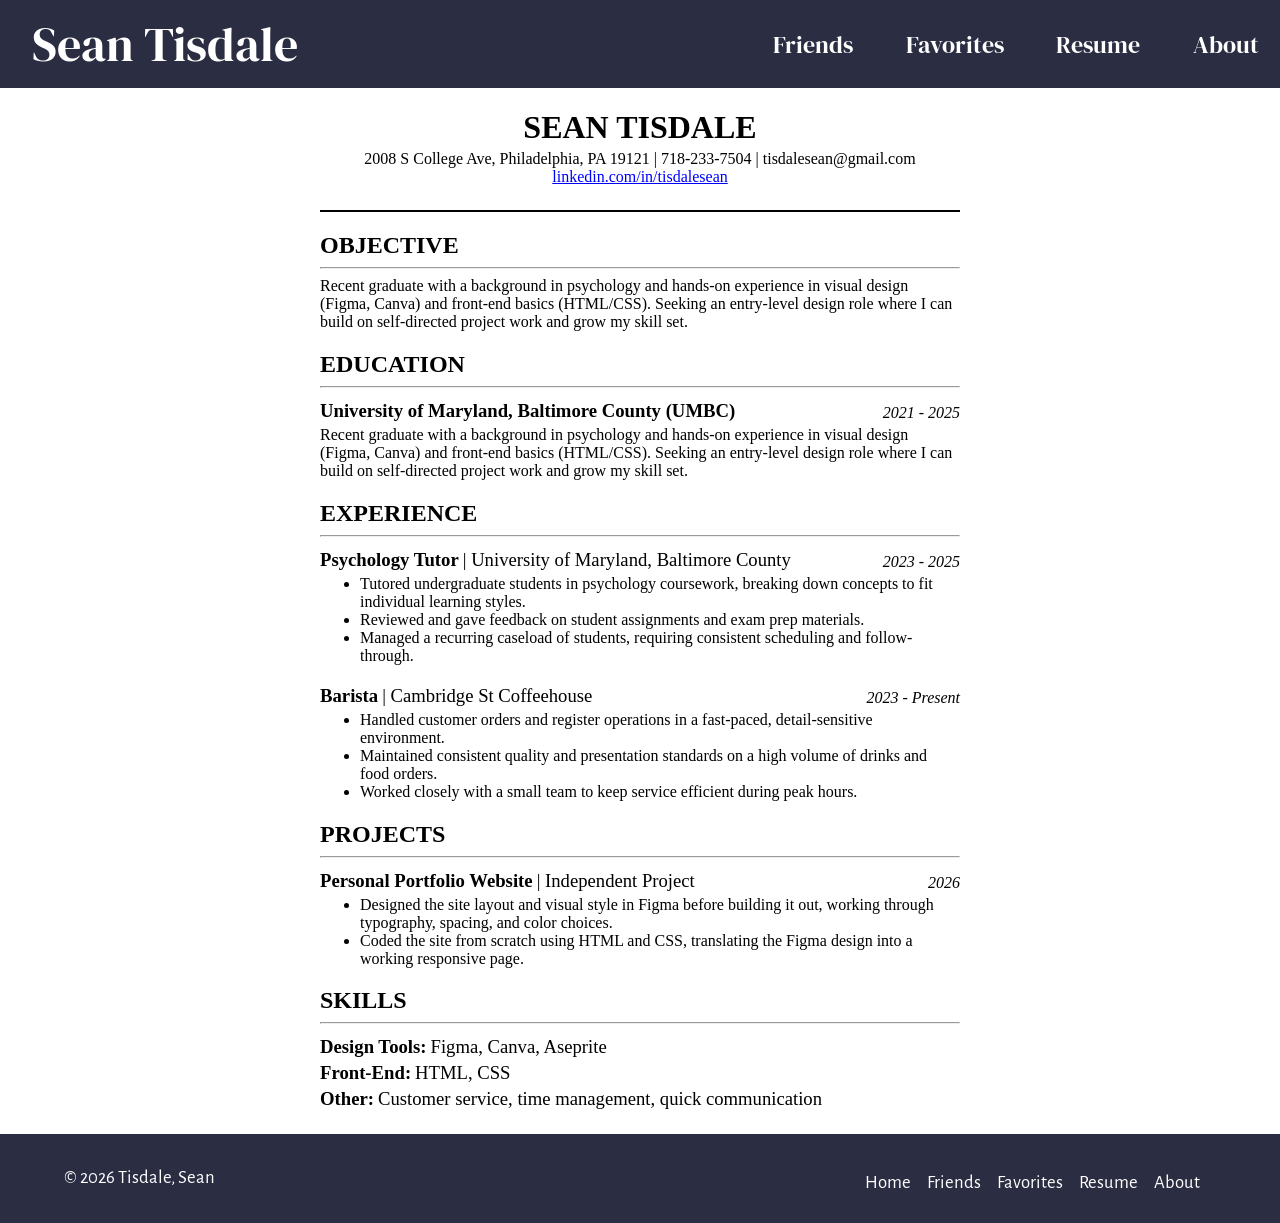
==== Resume/index.html @ 56337036 "Add files via upload" ====
<!doctype html>

<html lang="eng">
  <head>
    <meta charset="UTF-8" />
    <meta name="viewport" content="width=device-width, initial-scale=1.0" />
    <title>Sean Tisdale Resume</title>

    <link rel="preconnect" href="https://fonts.googleapis.com" />
    <link rel="preconnect" href="https://fonts.gstatic.com" crossorigin />
    <link
      href="https://fonts.googleapis.com/css2?family=Alegreya+Sans:ital,wght@0,100;0,300;0,400;0,500;0,700;0,800;0,900;1,100;1,300;1,400;1,500;1,700;1,800;1,900&family=DM+Serif+Display:ital@0;1&family=Yuyu&display=swap"
      rel="stylesheet"
    />
    <style>
      .heading {
        text-align: center;
        margin: 0;
      }

      body {
        margin: 0;
      }

      .section {
        margin-left: 25%;
        margin-right: 25%;
      }

      p {
        margin-top: 4px;
      }

      h1,
      h2,
      h3 {
        margin-bottom: 0px;
      }

      h3 {
        margin-top: 4px;
      }

      h4 {
        font-weight: normal;
        margin: 0;
        margin-left: 4px;
        font-size: 14pt;
      }

      ul {
        margin-top: 4px;
      }

      .thick {
        width: 50%;
        border: none;
        background-color: black;
        height: 1.5px;
      }

      .heading > p {
        font-size: 10pt;
        margin-top: 4px;
        margin-bottom: 24px;
      }

      .flexy {
        display: flex;
        justify-content: space-between;
        align-items: flex-end;
      }

      .flexy2 {
        display: flex;
        justify-content: flex-start;
        align-items: flex-end;
      }

      .flexy p {
        margin-bottom: 0;
        font-style: italic;
      }

      .font-resume {
        font-family: Cambria, Cochin, Georgia, Times, "Times New Roman", serif;
      }

      .navigation {
        height: 88px;
      }

      footer {
        display: flex;
        justify-content: space-between;
        align-items: center;
        color: white;
        padding-top: 12px;
        margin-top: 24px;
        height: 76.79px;
      }

      footer ul {
        display: flex;
        flex-basis: auto;
        flex-grow: 0;
        flex-shrink: 0;
        flex-wrap: wrap;
        line-height: 24px;
        justify-content: flex-end;
        padding: 8px;
        text-align: start;
        margin-bottom: 8px;
      }
      .nav-item {
        list-style: none;
        text-align: start;
        padding: 8px;
      }
    </style>

    <link href="../style.css" rel="stylesheet" />
  </head>

  <body>
    <!-- Navbar -->
    <nav class="header dm-serif-display-regular navigation">
      <div class="title">
        <a href="../Practice Website.html">Sean Tisdale</a>
      </div>
      <div class="bar"></div>
      <div class="navSelection">
        <a href="../friends.html">Friends</a>
      </div>
      <div class="navSelection"><a href="../favorites.html">Favorites</a></div>
      <div class="navSelection">
        <a href="../Resume/index.html">Resume</a>
      </div>
      <div class="navSelection"><a href="../about.html">About</a></div>
    </nav>
    <!-- Resume -->
    <div class="font-resume">
      <div class="heading">
        <h1>SEAN TISDALE</h1>
        <p style="font-size: 12pt">
          2008 S College Ave, Philadelphia, PA 19121 | 718-233-7504 |
          tisdalesean@gmail.com <br />
          <a
            href="https://www.linkedin.com/in/tisdalesean/"
            style="color: blue; text-decoration: underline"
            target="_blank"
            >linkedin.com/in/tisdalesean</a
          >
        </p>
      </div>
      <hr class="thick" />

      <div class="section">
        <h2>OBJECTIVE</h2>
        <hr />
        <p>
          Recent graduate with a background in psychology and hands-on
          experience in visual design (Figma, Canva) and front-end basics
          (HTML/CSS). Seeking an entry-level design role where I can build on
          self-directed project work and grow my skill set.
        </p>
      </div>
      <div class="section">
        <h2>EDUCATION</h2>
        <hr />
        <div class="flexy">
          <h3>University of Maryland, Baltimore County (UMBC)</h3>
          <p>2021 - 2025</p>
        </div>
        <p>
          Recent graduate with a background in psychology and hands-on
          experience in visual design (Figma, Canva) and front-end basics
          (HTML/CSS). Seeking an entry-level design role where I can build on
          self-directed project work and grow my skill set.
        </p>
      </div>

      <div class="section">
        <h2>EXPERIENCE</h2>
        <hr />
        <div class="flexy">
          <div class="flexy2">
            <h3>Psychology Tutor</h3>
            <h4>| University of Maryland, Baltimore County</h4>
          </div>
          <p>2023 - 2025</p>
        </div>
        <ul>
          <li>
            Tutored undergraduate students in psychology coursework, breaking
            down concepts to fit individual learning styles.
          </li>
          <li>
            Reviewed and gave feedback on student assignments and exam prep
            materials.
          </li>
          <li>
            Managed a recurring caseload of students, requiring consistent
            scheduling and follow-through.
          </li>
        </ul>

        <div class="flexy">
          <div class="flexy2">
            <h3>Barista</h3>
            <h4>| Cambridge St Coffeehouse</h4>
          </div>
          <p>2023 - Present</p>
        </div>
        <ul>
          <li>
            Handled customer orders and register operations in a fast-paced,
            detail-sensitive environment.
          </li>
          <li>
            Maintained consistent quality and presentation standards on a high
            volume of drinks and food orders.
          </li>
          <li>
            Worked closely with a small team to keep service efficient during
            peak hours.
          </li>
        </ul>
      </div>

      <div class="section">
        <h2>PROJECTS</h2>
        <hr />
        <div class="flexy">
          <div class="flexy2">
            <h3>Personal Portfolio Website</h3>
            <h4>| Independent Project</h4>
          </div>
          <p>2026</p>
        </div>
        <ul>
          <li>
            Designed the site layout and visual style in Figma before building
            it out, working through typography, spacing, and color choices.
          </li>
          <li>
            Coded the site from scratch using HTML and CSS, translating the
            Figma design into a working responsive page.
          </li>
        </ul>
      </div>

      <div class="section">
        <h2>SKILLS</h2>
        <hr />
        <div class="flexy2">
          <h3>Design Tools:</h3>
          <h4>Figma, Canva, Aseprite</h4>
        </div>
        <div class="flexy2">
          <h3>Front-End:</h3>
          <h4>HTML, CSS</h4>
        </div>
        <div class="flexy2">
          <h3>Other:</h3>
          <h4>Customer service, time management, quick communication</h4>
        </div>
      </div>
    </div>
    <!-- Footer -->
    <footer
      class="d-flex flex-wrap justify-content-between align-items-center py-3 border-top color alegreya-sans-regular"
      style="padding-left: 5%; padding-right: 5%; font-size: 14pt"
    >
      <p class="col-md-4 mb-0 text-light">© 2026 Tisdale, Sean</p>
      <ul class="nav col-md-4 justify-content-end">
        <li class="nav-item">
          <a href="../Practice Website.html" class="nav-link px-2 text-light"
            >Home</a
          >
        </li>
        <li class="nav-item">
          <a href="../friends.html" class="nav-link px-2 text-light">Friends</a>
        </li>
        <li class="nav-item">
          <a href="../favorites.html" class="nav-link px-2 text-light"
            >Favorites</a
          >
        </li>
        <li class="nav-item">
          <a href="../Resume/index.html" class="nav-link px-2 text-light"
            >Resume</a
          >
        </li>
        <li class="nav-item">
          <a href="../about.html" class="nav-link px-2 text-light">About</a>
        </li>
      </ul>
    </footer>

    <script
      src="https://cdn.jsdelivr.net/npm/bootstrap@5.3.8/dist/js/bootstrap.bundle.min.js"
      integrity="sha384-FKyoEForCGlyvwx9Hj09JcYn3nv7wiPVlz7YYwJrWVcXK/BmnVDxM+D2scQbITxI"
      crossorigin="anonymous"
    ></script>
  </body>
</html>
---- style.css ----
.yuyu-regular {
  font-family: "Yuyu", sans-serif;
  font-weight: 400;
  font-style: normal;
  font-size: 48pt;
}

.dm-serif-display-regular {
  font-family: "DM Serif Display", serif;
  font-weight: 400;
  font-style: normal;
}

.alegreya-sans-regular {
  font-family: "Alegreya Sans", sans-serif;
  font-weight: 400;
  font-style: normal;
}

.color {
  background-color: #2b2d42;
}

.header {
  display: flex;
  gap: 10px;
  justify-content: center;
  align-items: center;
  background-color: #2b2d42;
}

.title {
  padding: 8px;
  padding-left: 32px;
  color: white;
  font-size: 3rem;
}

.bar {
  height: 60px;
  flex-grow: 10;
}

.navSelection {
  color: white;
  flex-grow: 1;
  text-align: center;
  font-size: 1.5rem;
}

a {
  color: inherit;
  text-decoration: none;
}

.flex {
  display: flex;
  margin-left: 25%;
  margin-right: 25%;
  justify-content: center;
  align-items: center;
}

.friend-text {
  padding: 16px;
}

.friend-text2 {
  padding: 16px;
  order: -1;
}

span {
  color: #4b75ff;
}
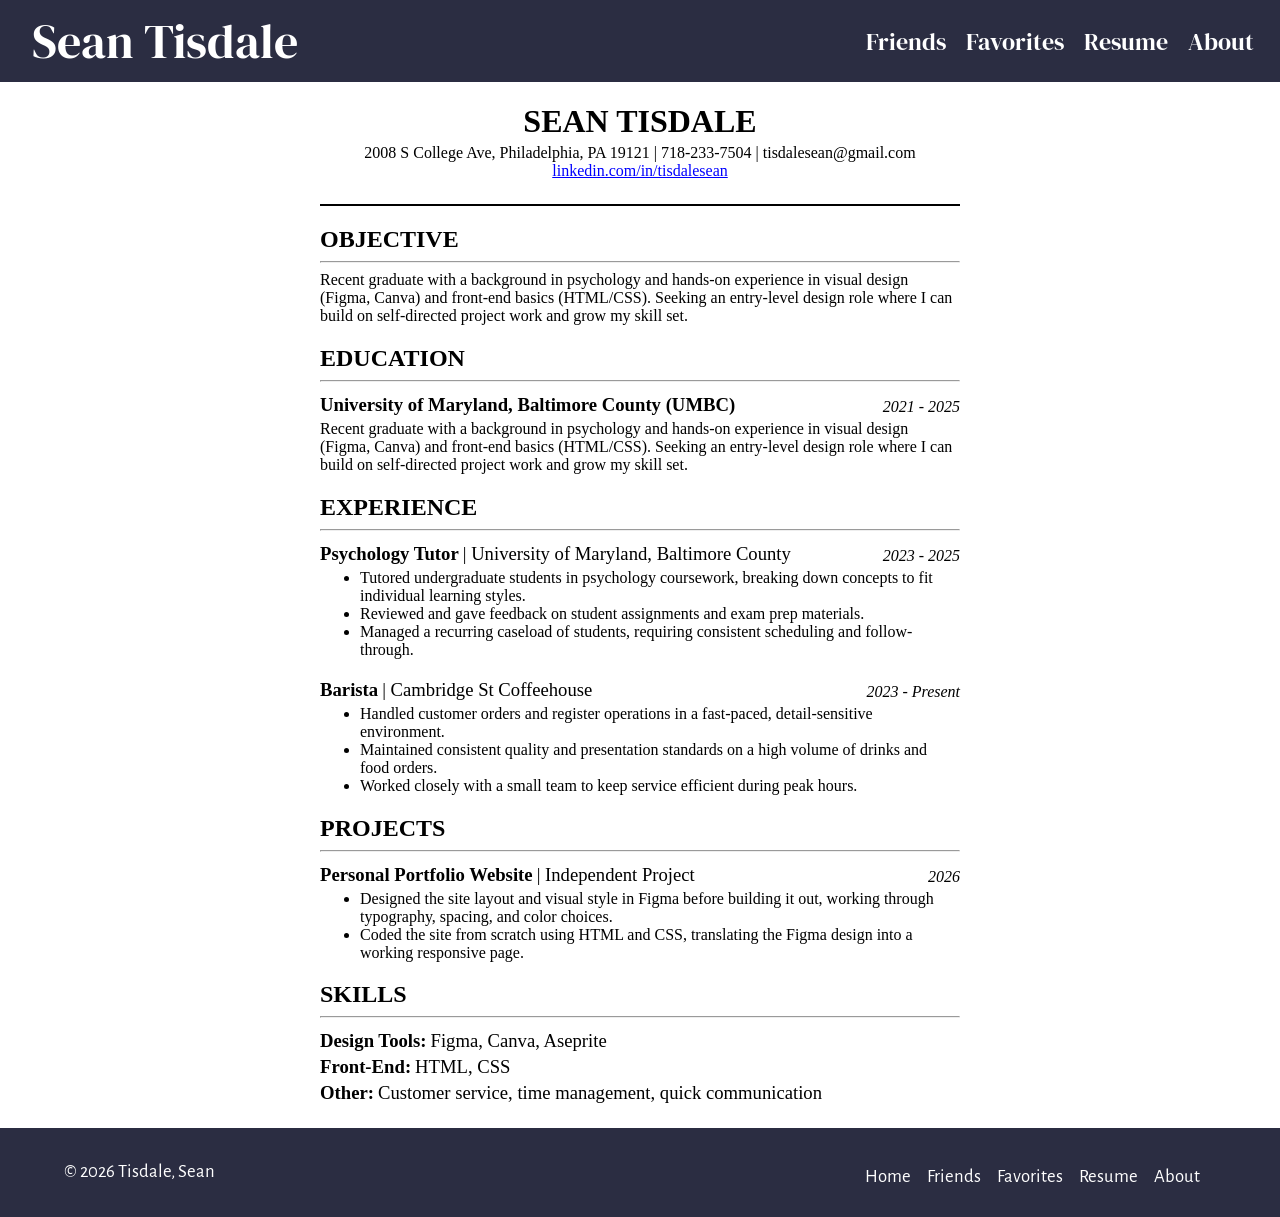
==== commit 9e2d2508: "Add files via upload" ====
--- a/Resume/index.html
+++ b/Resume/index.html
@@ -124,20 +124,30 @@
 
   <body>
     <!-- Navbar -->
-    <nav class="header dm-serif-display-regular navigation">
+    <nav class="header dm-serif-display-regular">
       <div class="title">
-        <a href="../Practice Website.html">Sean Tisdale</a>
+        <a href="./index.html">Sean Tisdale</a><img src="" />
       </div>
       <div class="bar"></div>
-      <div class="navSelection">
-        <a href="../friends.html">Friends</a>
-      </div>
-      <div class="navSelection"><a href="../favorites.html">Favorites</a></div>
-      <div class="navSelection">
-        <a href="../Resume/index.html">Resume</a>
-      </div>
-      <div class="navSelection"><a href="../about.html">About</a></div>
+      <div class="right">
+        <div class="dropdown">Dropdown!</div>
+        <div class="navSelection">
+          <a href="./friends.html">Friends</a>
+        </div>
+        <div class="navSelection"><a href="./favorites.html">Favorites</a></div>
+        <div class="navSelection">
+          <a href="./Resume/index.html">Resume</a>
+        </div>
+        <div class="navSelection"><a href="./about.html">About</a></div>
+      </div>
     </nav>
+    <!-- Mobile Navbar -->
+    <div class="mobileLinks alegreya-sans-regular hide">
+      <a href="./friends.html">Friends</a>
+      <a href="./favorites.html">Favorites</a>
+      <a href="./Resume/index.html">Resume</a>
+      <a href="./about.html">About</a>
+    </div>
     <!-- Resume -->
     <div class="font-resume">
       <div class="heading">
@@ -275,9 +285,7 @@
       <p class="col-md-4 mb-0 text-light">© 2026 Tisdale, Sean</p>
       <ul class="nav col-md-4 justify-content-end">
         <li class="nav-item">
-          <a href="../Practice Website.html" class="nav-link px-2 text-light"
-            >Home</a
-          >
+          <a href="../index.html" class="nav-link px-2 text-light">Home</a>
         </li>
         <li class="nav-item">
           <a href="../friends.html" class="nav-link px-2 text-light">Friends</a>
@@ -298,6 +306,8 @@
       </ul>
     </footer>
 
+    <script src="https://ajax.googleapis.com/ajax/libs/jquery/3.7.1/jquery.min.js"></script>
+    <script src="index.js"></script>
     <script
       src="https://cdn.jsdelivr.net/npm/bootstrap@5.3.8/dist/js/bootstrap.bundle.min.js"
       integrity="sha384-FKyoEForCGlyvwx9Hj09JcYn3nv7wiPVlz7YYwJrWVcXK/BmnVDxM+D2scQbITxI"
--- a/style.css
+++ b/style.css
@@ -21,14 +21,6 @@
   background-color: #2b2d42;
 }
 
-.header {
-  display: flex;
-  gap: 10px;
-  justify-content: center;
-  align-items: center;
-  background-color: #2b2d42;
-}
-
 .title {
   padding: 8px;
   padding-left: 32px;
@@ -43,9 +35,90 @@
 
 .navSelection {
   color: white;
-  flex-grow: 1;
-  text-align: center;
   font-size: 1.5rem;
+}
+
+.mobileLinks {
+  display: flex;
+  flex-direction: column;
+  justify-content: center;
+  align-items: center;
+  gap: 16px;
+  padding: 12px 0px;
+  font-size: 1.75rem;
+  background-color: #9ea1c0;
+  color: white;
+}
+
+.mobileLinks a {
+  border-bottom: solid;
+}
+
+.hide {
+  display: none;
+}
+
+.aboutImage {
+  max-width: 100%;
+  height: auto;
+}
+
+@media (min-width: 757px) {
+  .header {
+    display: flex;
+    gap: 10px;
+    justify-content: center;
+    align-items: center;
+    background-color: #2b2d42;
+  }
+
+  .right {
+    display: flex;
+    flex-grow: 4;
+    gap: 20px;
+    flex-direction: row;
+    justify-content: right;
+    padding-right: 2%;
+  }
+
+  .navSelection {
+    display: block;
+  }
+
+  .dropdown {
+    display: none;
+  }
+}
+
+@media (max-width: 756px) {
+  .header {
+    display: flex;
+    height: 120px;
+    gap: 10px;
+    justify-content: center;
+    align-items: center;
+    background-color: #2b2d42;
+  }
+
+  .right {
+    position: absolute;
+    right: 2%;
+  }
+
+  .navSelection {
+    display: none;
+  }
+
+  .dropdown {
+    display: block;
+    color: white;
+    font-size: 1.5rem;
+  }
+
+  .col-10,
+  .col-sm-8 {
+    margin-top: 0px;
+  }
 }
 
 a {
@@ -61,15 +134,13 @@
   align-items: center;
 }
 
-.friend-text {
-  padding: 16px;
-}
-
-.friend-text2 {
-  padding: 16px;
-  order: -1;
-}
-
 span {
   color: #4b75ff;
 }
+
+@media (max-width: 995px) {
+  .col-sm-8,
+  .col-10 {
+    width: auto;
+  }
+}
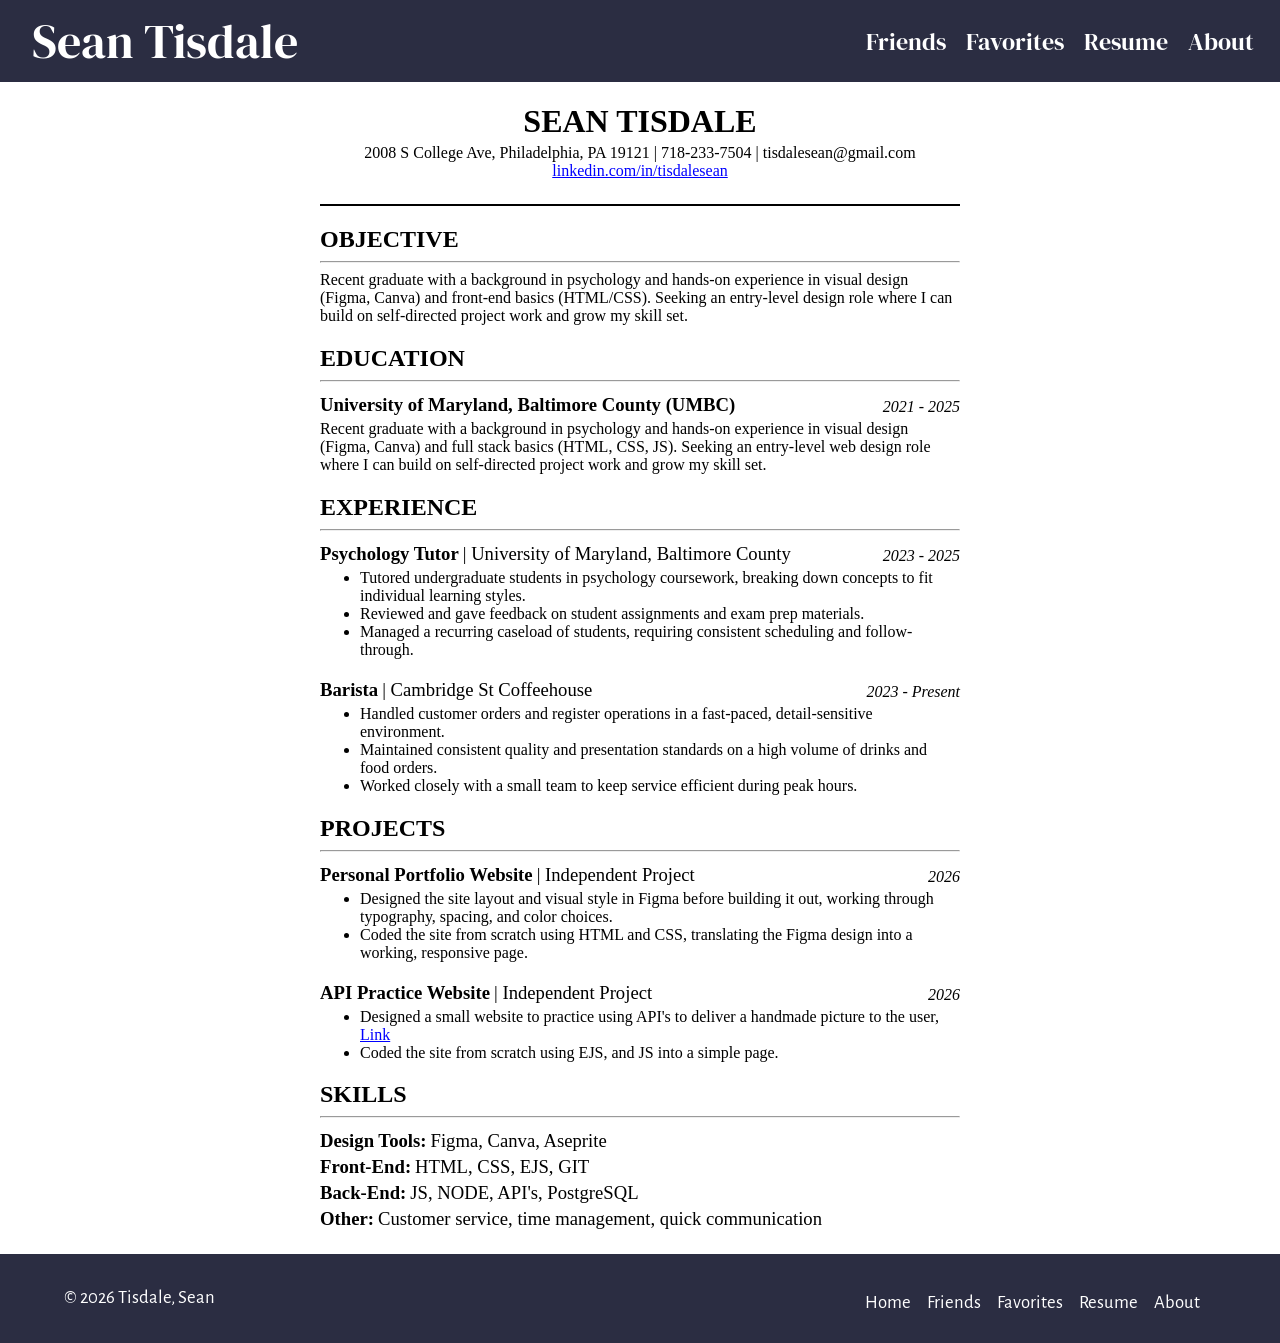
==== commit 4a98686a: "Update to Website Mobile fixes and resume changes" ====
--- a/Resume/index.html
+++ b/Resume/index.html
@@ -73,6 +73,7 @@
 
       .flexy2 {
         display: flex;
+        flex-wrap: wrap;
         justify-content: flex-start;
         align-items: flex-end;
       }
@@ -126,27 +127,33 @@
     <!-- Navbar -->
     <nav class="header dm-serif-display-regular">
       <div class="title">
-        <a href="./index.html">Sean Tisdale</a><img src="" />
+        <a href="../index.html">Sean Tisdale</a>
       </div>
       <div class="bar"></div>
       <div class="right">
-        <div class="dropdown">Dropdown!</div>
+        <div class="dropdown">
+          <div class="hamburger"></div>
+          <div class="hamburger"></div>
+          <div class="hamburger"></div>
+        </div>
         <div class="navSelection">
-          <a href="./friends.html">Friends</a>
-        </div>
-        <div class="navSelection"><a href="./favorites.html">Favorites</a></div>
+          <a href="../friends.html">Friends</a>
+        </div>
         <div class="navSelection">
-          <a href="./Resume/index.html">Resume</a>
-        </div>
-        <div class="navSelection"><a href="./about.html">About</a></div>
+          <a href="../favorites.html">Favorites</a>
+        </div>
+        <div class="navSelection">
+          <a href="../Resume/index.html">Resume</a>
+        </div>
+        <div class="navSelection"><a href="../about.html">About</a></div>
       </div>
     </nav>
     <!-- Mobile Navbar -->
     <div class="mobileLinks alegreya-sans-regular hide">
-      <a href="./friends.html">Friends</a>
-      <a href="./favorites.html">Favorites</a>
-      <a href="./Resume/index.html">Resume</a>
-      <a href="./about.html">About</a>
+      <a href="../friends.html">Friends</a>
+      <a href="../favorites.html">Favorites</a>
+      <a href="../Resume/index.html">Resume</a>
+      <a href="../about.html">About</a>
     </div>
     <!-- Resume -->
     <div class="font-resume">
@@ -184,9 +191,9 @@
         </div>
         <p>
           Recent graduate with a background in psychology and hands-on
-          experience in visual design (Figma, Canva) and front-end basics
-          (HTML/CSS). Seeking an entry-level design role where I can build on
-          self-directed project work and grow my skill set.
+          experience in visual design (Figma, Canva) and full stack basics
+          (HTML, CSS, JS). Seeking an entry-level web design role where I can
+          build on self-directed project work and grow my skill set.
         </p>
       </div>
 
@@ -255,7 +262,28 @@
           </li>
           <li>
             Coded the site from scratch using HTML and CSS, translating the
-            Figma design into a working responsive page.
+            Figma design into a working, responsive page.
+          </li>
+        </ul>
+        <div class="flexy">
+          <div class="flexy2">
+            <h3>API Practice Website</h3>
+            <h4>| Independent Project</h4>
+          </div>
+          <p>2026</p>
+        </div>
+        <ul>
+          <li>
+            Designed a small website to practice using API's to deliver a
+            handmade picture to the user,
+            <a
+              href="https://kitty-cat-api-project.onrender.com/"
+              style="text-decoration: underline; color: blue"
+              >Link</a
+            >
+          </li>
+          <li>
+            Coded the site from scratch using EJS, and JS into a simple page.
           </li>
         </ul>
       </div>
@@ -269,7 +297,11 @@
         </div>
         <div class="flexy2">
           <h3>Front-End:</h3>
-          <h4>HTML, CSS</h4>
+          <h4>HTML, CSS, EJS, GIT</h4>
+        </div>
+        <div class="flexy2">
+          <h3>Back-End:</h3>
+          <h4>JS, NODE, API's, PostgreSQL</h4>
         </div>
         <div class="flexy2">
           <h3>Other:</h3>
@@ -307,7 +339,7 @@
     </footer>
 
     <script src="https://ajax.googleapis.com/ajax/libs/jquery/3.7.1/jquery.min.js"></script>
-    <script src="index.js"></script>
+    <script src="../index.js"></script>
     <script
       src="https://cdn.jsdelivr.net/npm/bootstrap@5.3.8/dist/js/bootstrap.bundle.min.js"
       integrity="sha384-FKyoEForCGlyvwx9Hj09JcYn3nv7wiPVlz7YYwJrWVcXK/BmnVDxM+D2scQbITxI"
--- a/style.css
+++ b/style.css
@@ -19,13 +19,6 @@
 
 .color {
   background-color: #2b2d42;
-}
-
-.title {
-  padding: 8px;
-  padding-left: 32px;
-  color: white;
-  font-size: 3rem;
 }
 
 .bar {
@@ -63,6 +56,13 @@
   height: auto;
 }
 
+.hamburger {
+  width: 35px;
+  height: 5px;
+  background-color: white;
+  margin: 6px 0;
+}
+
 @media (min-width: 757px) {
   .header {
     display: flex;
@@ -87,6 +87,25 @@
 
   .dropdown {
     display: none;
+  }
+
+  .title {
+    padding: 8px;
+    padding-left: 32px;
+    color: white;
+    font-size: 3rem;
+  }
+
+  .picture {
+    height: 500px;
+  }
+
+  .flex {
+    display: flex;
+    margin-left: 25%;
+    margin-right: 25%;
+    justify-content: center;
+    align-items: center;
   }
 }
 
@@ -113,25 +132,25 @@
     display: block;
     color: white;
     font-size: 1.5rem;
+    padding-right: 12px;
   }
 
   .col-10,
   .col-sm-8 {
     margin-top: 0px;
   }
+
+  .title {
+    padding: 4px;
+    padding-left: 32px;
+    color: white;
+    font-size: 2.6rem;
+  }
 }
 
 a {
   color: inherit;
   text-decoration: none;
-}
-
-.flex {
-  display: flex;
-  margin-left: 25%;
-  margin-right: 25%;
-  justify-content: center;
-  align-items: center;
 }
 
 span {
@@ -143,4 +162,13 @@
   .col-10 {
     width: auto;
   }
+
+  .flex {
+    display: flex;
+    flex-wrap: wrap;
+    margin-left: 25%;
+    margin-right: 25%;
+    justify-content: center;
+    align-items: center;
+  }
 }
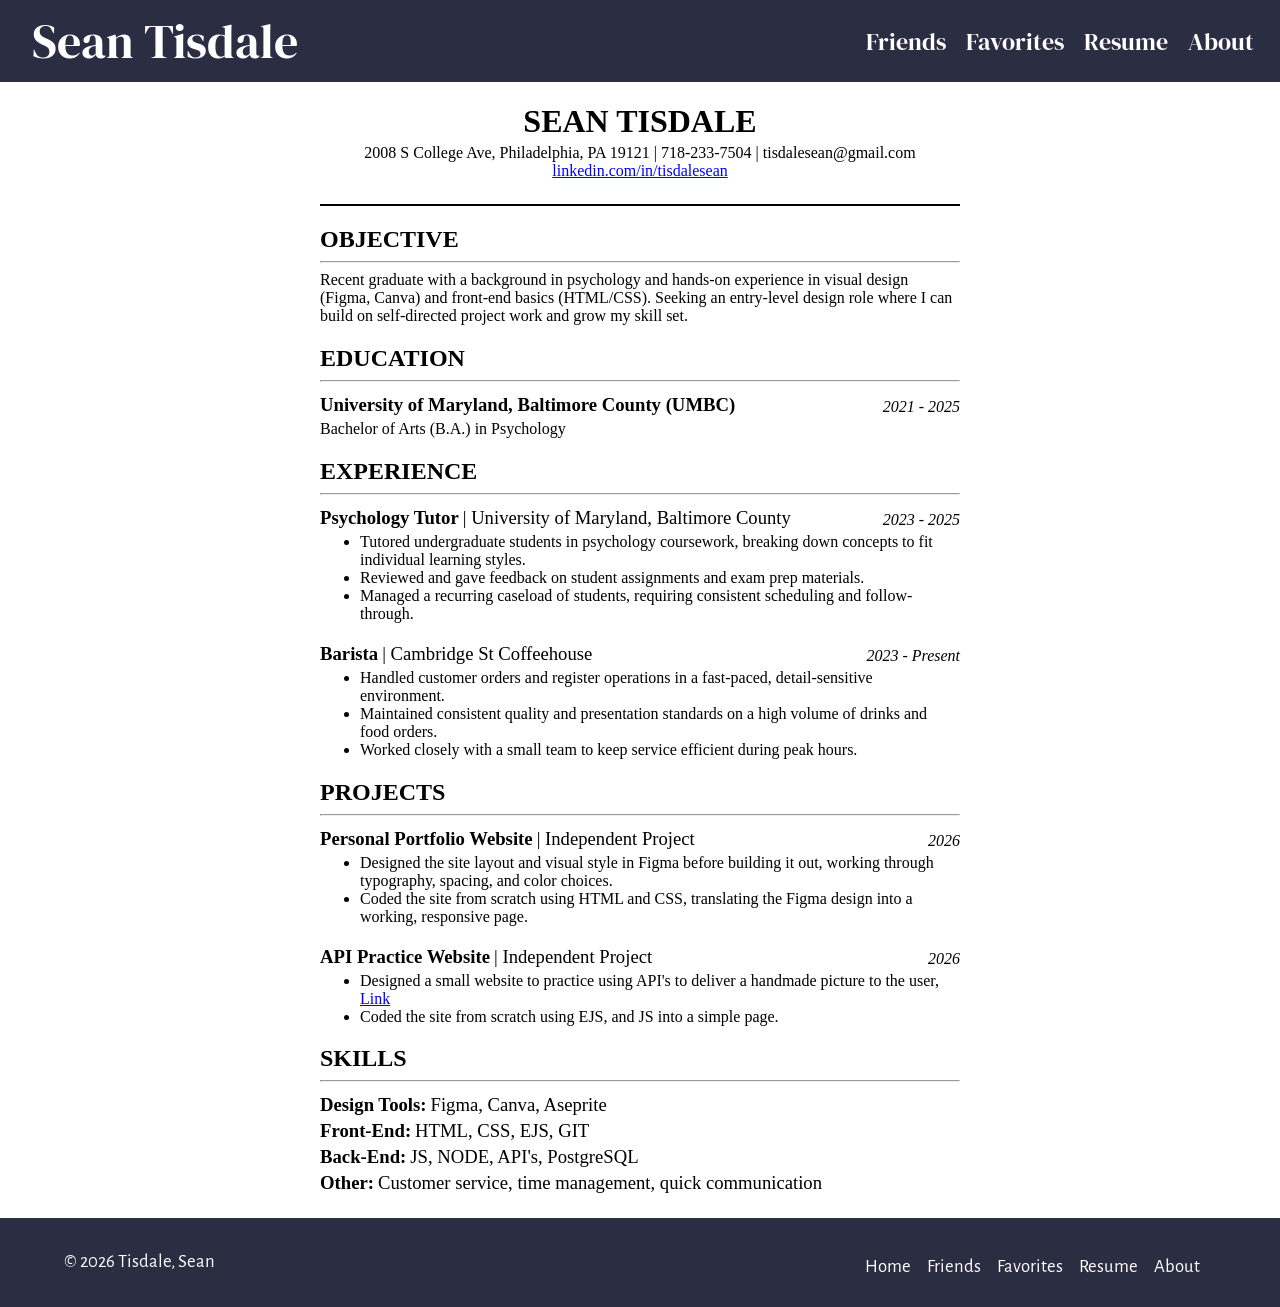
==== commit f510e381: "Update Resume error" ====
--- a/Resume/index.html
+++ b/Resume/index.html
@@ -190,10 +190,7 @@
           <p>2021 - 2025</p>
         </div>
         <p>
-          Recent graduate with a background in psychology and hands-on
-          experience in visual design (Figma, Canva) and full stack basics
-          (HTML, CSS, JS). Seeking an entry-level web design role where I can
-          build on self-directed project work and grow my skill set.
+          Bachelor of Arts (B.A.) in Psychology 
         </p>
       </div>
 
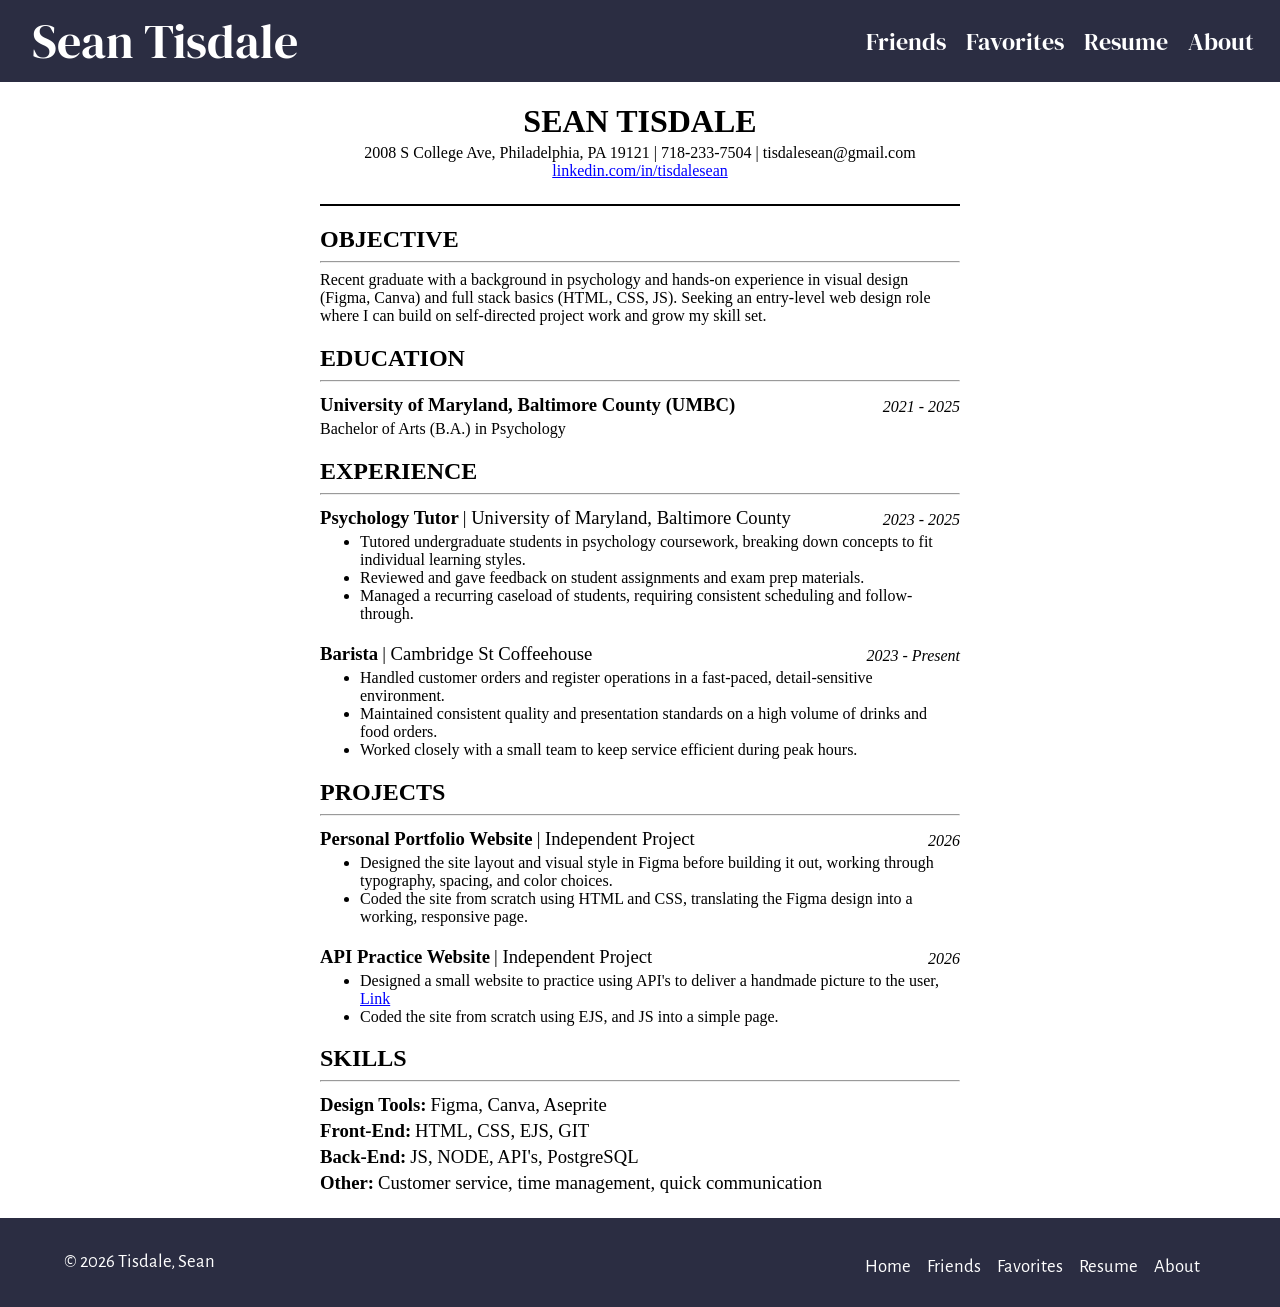
==== commit 52662c34: "One more resume update" ====
--- a/Resume/index.html
+++ b/Resume/index.html
@@ -177,9 +177,9 @@
         <hr />
         <p>
           Recent graduate with a background in psychology and hands-on
-          experience in visual design (Figma, Canva) and front-end basics
-          (HTML/CSS). Seeking an entry-level design role where I can build on
-          self-directed project work and grow my skill set.
+          experience in visual design (Figma, Canva) and full stack basics
+          (HTML, CSS, JS). Seeking an entry-level web design role where I can
+          build on self-directed project work and grow my skill set.
         </p>
       </div>
       <div class="section">
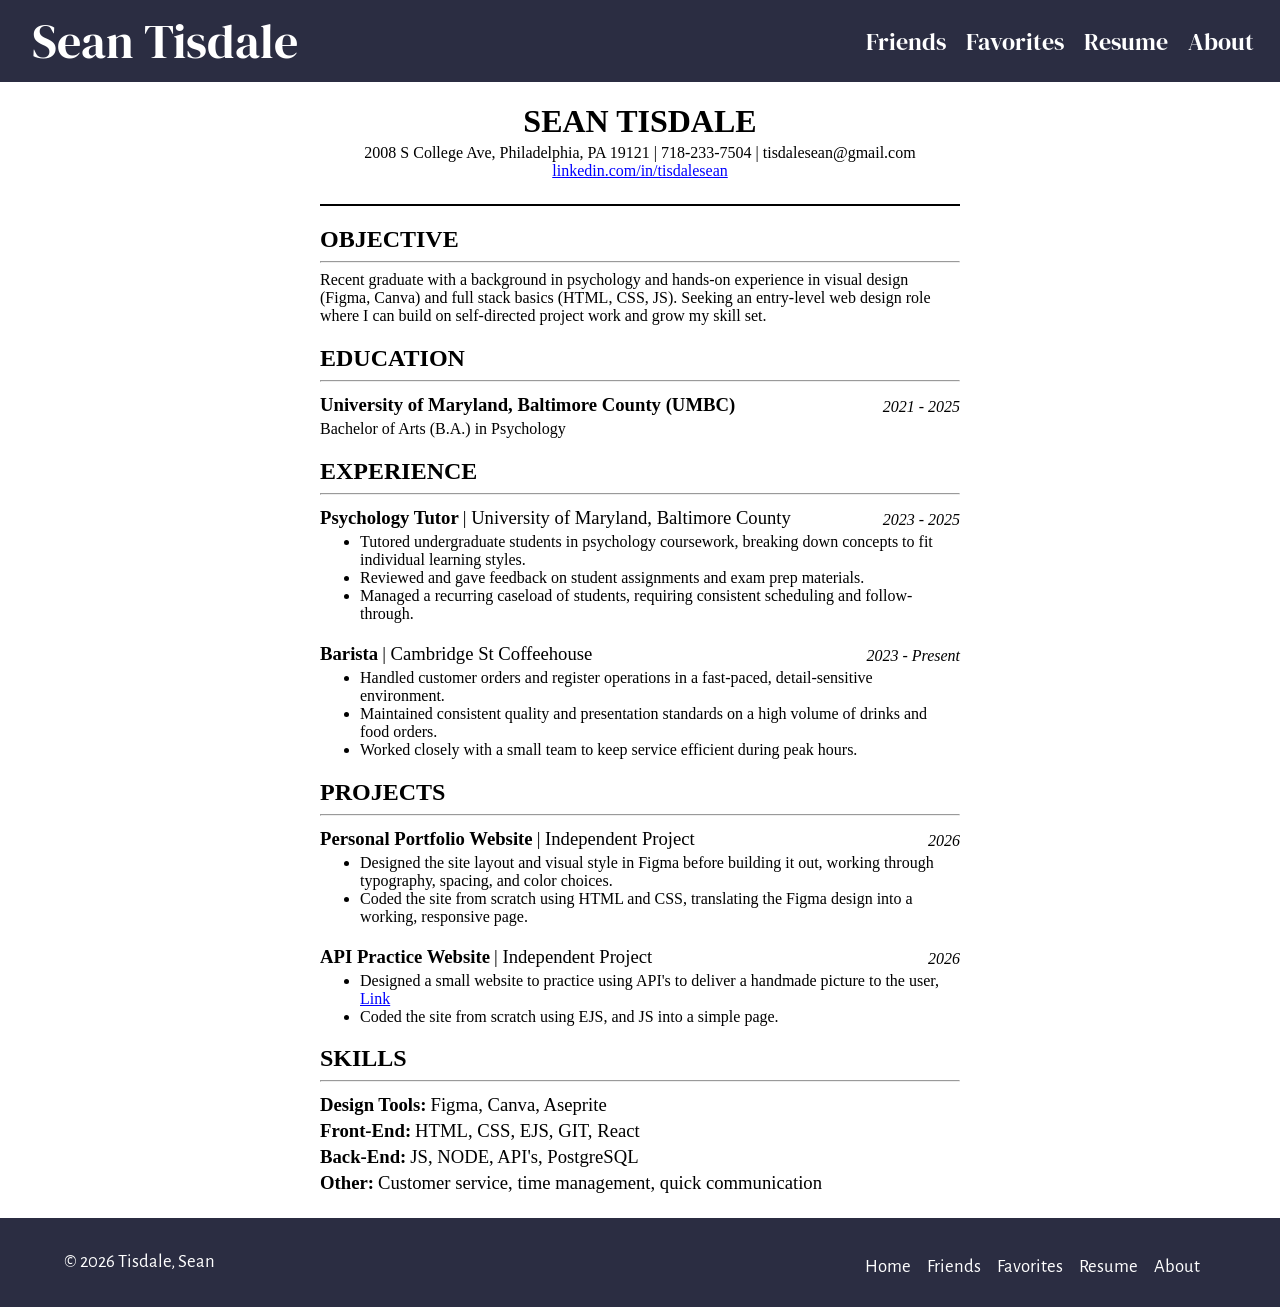
==== commit bc128dfc: "Update resume content to include React" ====
--- a/Resume/index.html
+++ b/Resume/index.html
@@ -294,7 +294,7 @@
         </div>
         <div class="flexy2">
           <h3>Front-End:</h3>
-          <h4>HTML, CSS, EJS, GIT</h4>
+          <h4>HTML, CSS, EJS, GIT, React</h4>
         </div>
         <div class="flexy2">
           <h3>Back-End:</h3>
